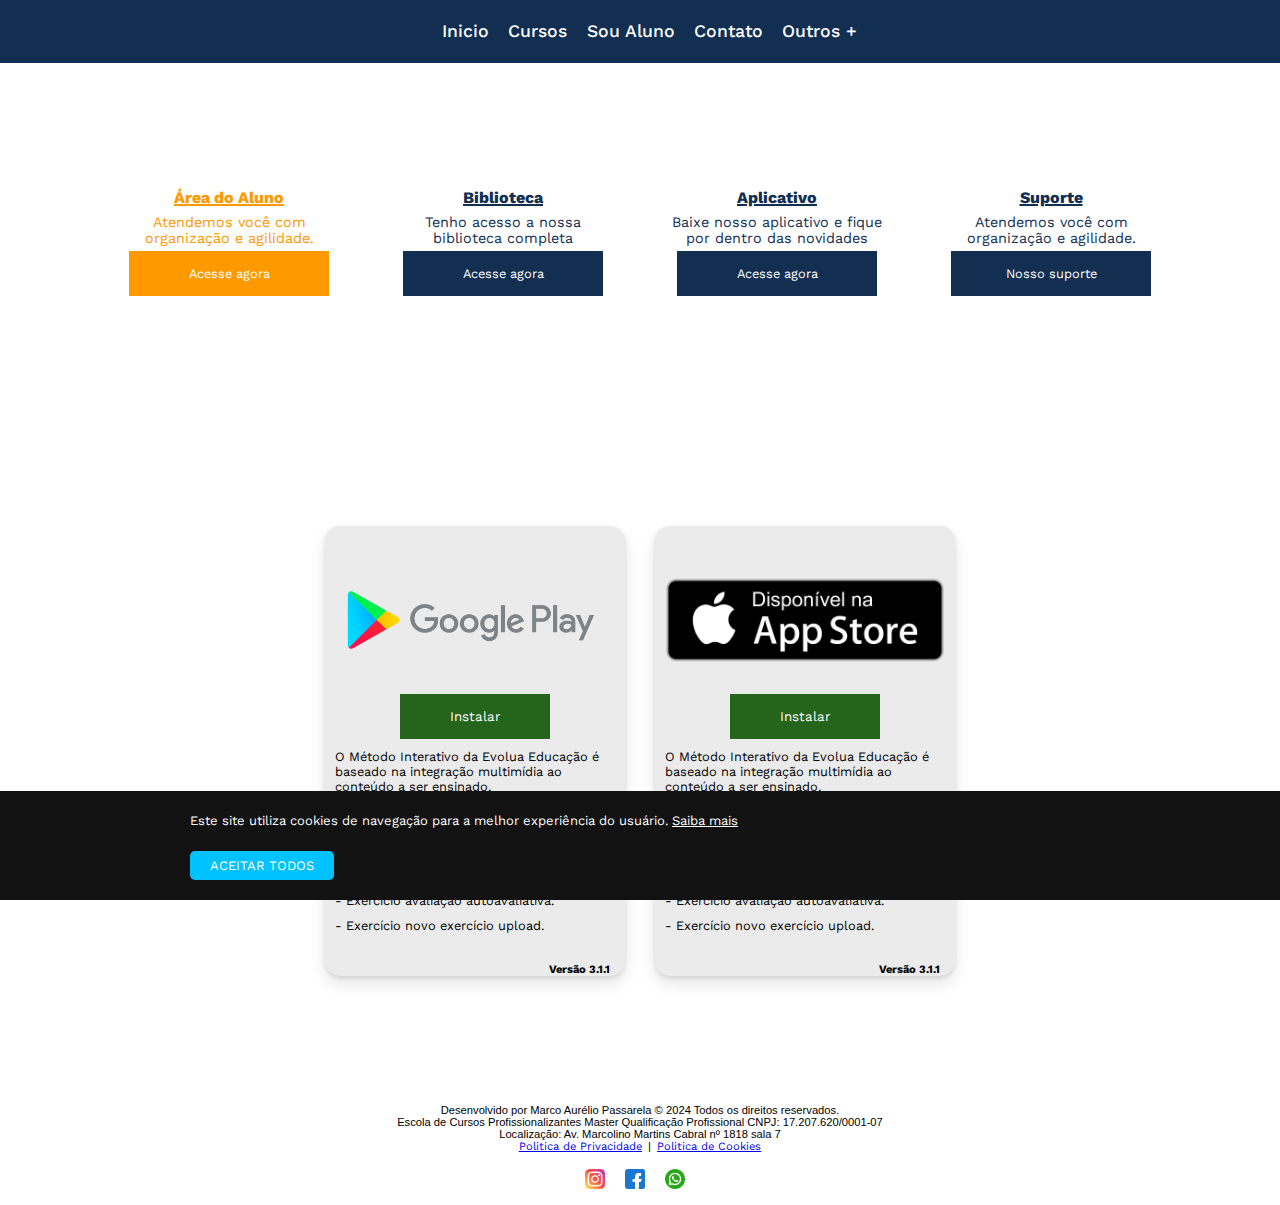
==== aplicativos.html @ 08bdf58b "Update for app" ====
<!DOCTYPE html>
<html lang="pt-br">

<head>
    <meta charset="UTF-8">
    <meta http-equiv="X-UA-Compatible" content="IE=edge">
    <meta name="viewport" content="width=device-width, initial-scale=1.0">
    <title>Polytech Cursos Profissionalizantes</title>
    <link rel="stylesheet" href="style.css">
    <link rel="stylesheet" href="https://cdnjs.cloudflare.com/ajax/libs/font-awesome/6.5.1/css/all.min.css"
        integrity="sha512-DTOQO9RWCH3ppGqcWaEA1BIZOC6xxalwEsw9c2QQeAIftl+Vegovlnee1c9QX4TctnWMn13TZye+giMm8e2LwA=="
        crossorigin="anonymous" referrerpolicy="no-referrer" />
    <link rel="icon" href="/img/Logo Master.png">
    <link rel="preconnect" href="https://fonts.googleapis.com">
    <link rel="preconnect" href="https://fonts.gstatic.com" crossorigin>
    <link href="https://fonts.googleapis.com/css2?family=Work+Sans:wght@300;400&display=swap" rel="stylesheet">
</head>

<body>
    <div id="menu">
        <a href="/index.html"><span>Inicio</span></a>
        <a href="/cursos.html"><span>Cursos</span></a>
        <a href="https://app3.evoluaeducacao.com.br/Login"><span class="student">Sou Aluno</span></a>
        <a href="#"><span>Contato</span></a>
        <a href="#" id="outrosLink"><span>Outros +</span></a>
    </div>
    <div id="menu2">
        <a href="#"><span>Contato Recepção</span></a>
        <a href="#"><span>Suporte ao Aluno</span></a>
        <a href="#"><span>Sobre nosso método</span></a>
        <a href="#"><span>Nosso Aplicativo</span></a>
    </div>
    <div class="navegation">
        <div class="box">
            <div class="box1">
                <i class="fa-solid fa-user"></i>
                <p>Área do Aluno</p><br>
                <h4>Atendemos você com organização e agilidade.</h4>
                <a href="https://app2.evoluaeducacao.com.br/Login"><button class="btn">Acesse agora</button></a>
            </div>
            <div class="box2">
                <i class="fa-solid fa-book"></i>
                <p>Biblioteca</p><br>
                <h4>Tenho acesso a nossa biblioteca completa</h4>
                <button class="btn2">Acesse agora</button>
            </div>
            <div class="box3">
                <i class="fa-solid fa-mobile-screen-button"></i>
                <p>Aplicativo</p><br>
                <h4>Baixe nosso aplicativo e fique por dentro das novidades</h4>
                <a href="aplicativos.html"><button class="btn3">Acesse agora</button></a>
            </div>
            <div class="box4">
                <i class="fa-solid fa-headset"></i>
                <p>Suporte</p><br>
                <h4>Atendemos você com organização e agilidade.</h4>
                <button class="btn4">Nosso suporte</button>
            </div>
        </div>
    </div>

    <div id="apps">
        <div class="android">
            <img src="img/app_store.png" width="250px">
            <a href="https://play.google.com/store/apps/details?id=com.appavaenter.evolua"><button id="btn_android">Instalar</button></a>
            <li>O Método Interativo da Evolua Educação é baseado na integração multimídia ao conteúdo a ser ensinado.</li>
            <h4>O que há de novo:</h4>
            <li>- Exercício resposta aberta.</li>
            <li>- Exercício avaliação dissertativa.</li>
            <li>- Exercício avaliação autoavaliativa.</li>
            <li>- Exercício novo exercício upload.</li>
            <h3>Versão 3.1.1</h3>
        </div>
        <div class="iphone">
            <img src="img/apple_store.png" width="300px">
            <a href="https://apps.apple.com/br/app/evolua-educa%C3%A7%C3%A3o/id1505819175"><button id="btn_iphone">Instalar</button></a>
            <li>O Método Interativo da Evolua Educação é baseado na integração multimídia ao conteúdo a ser ensinado.</li>
            <h4>Novidades:</h4>
            <li>- Exercício resposta aberta.</li>
            <li>- Exercício avaliação dissertativa.</li>
            <li>- Exercício avaliação autoavaliativa.</li>
            <li>- Exercício novo exercício upload.</li>
            <h3>Versão 3.1.1</h3>
        </div>
    </div>

    <div id="baseboard">
        <div class="rodape">
            <li>Desenvolvido por Marco Aurélio Passarela © 2024 Todos os direitos reservados.</li>
            <li>Escola de Cursos Profissionalizantes Master Qualificação Profissional CNPJ: 17.207.620/0001-07</li>
            <li>Localização: Av. Marcolino Martins Cabral nº 1818 sala 7</li>
            <li><a href="/politica-de-privacidade.html">Politica de Privacidade</a>&nbsp | &nbsp<a href="#">Politica de Cookies</a></li>
        </div>
    </div>
    <div id="social-midia">
        <a href="https://www.instagram.com/master_tubarao/" target="_blank"><img src="img/logo_instagram.png"
                width="20px" height="20px" alt="instagram"></a>
        <a href="https://www.facebook.com/pages/Master-Qualifica%C3%A7%C3%A3o-Profissional/663264930428220"
            target="_blank"><img src="img/facebook.png" width="20px" height="20px" alt="facebook"></a>
        <a href="https://api.whatsapp.com/send?phone=554836325253&text=Ol%C3%A1,%20Bem-vindo%20a%20escola%20*Master%20Qualifica%C3%A7%C3%A3o%20Profissional*,%20%C3%A9%20um%20prazer%20ter%20voc%C3%AA%20aqui%20conosco,%20creio%20que%20voc%C3%AA%20tenha%20vindo%20atrav%C3%A9s%20do%20nosso%20site,%20no%20que%20podemos%20lhe%20ajudar?"
            target="_blank"><img src="img/whatsapp.png" width="20px" height="20px" alt="whatsapp"></a>
    </div>
    <div id="cookie-notification" class="CookieMessage" style="display: none;">
        <div class="CookieMessage-content">
            <p>Este site utiliza cookies de navegação para a melhor experiência do usuário. <a
                    href="https://exemplo/politicas-de-privacidade">Saiba mais</a></p>
            <p><a id="cookie-notification-close" class="CookieMessage-button" href="#">Aceitar Todos</a></p>
        </div>
    </div>
    <script src="index.js"></script>
</body>

</html>
---- style.css ----
:root{
    --color-black: rgb(0, 0, 0);
    --color-blue: #122f51;
    --color-white: #ffffff;
    --color-yellow: rgb(238, 255, 0);
    --color-yellow-2: rgb(243, 219, 0);
    --color-laranja: rgb(255, 153, 0);
}

*{
    margin: 0;
    padding: 0;
    font-family: "Work Sans",Arial,Helvetica,sans-serif;
}

#menu{
    background-color: var(--color-blue);
    height: 7vh;
    width: 100%;
    display: flex;
    justify-content: center;
    align-items: center;
    z-index: 2;
}

#menu a{
    color: var(--color-white);
    margin-left: 1.5%;
    font-size: 1.1rem;
    text-decoration: none;
    font-family: 'DM Sans', sans-serif;
    font-weight: 500;
    z-index: 2;
}
#menu a:hover{
  text-decoration: underline;
}
@media screen and (max-width: 770px) {
    #menu span{
        font-size: 1rem;
    }
}

.student{
    color: var(--color-white);
    transition: background-color 0.2s ease, color 0.2s ease;
    animation: trocarCores 1s infinite alternate;
}

@keyframes trocarCores {
  0%, 100% {
    color: white;
  }
  50% {
    color: rgb(238, 255, 0);
  }
}

.student:hover{
  text-decoration: underline var(--color-yellow);
}

#menu2 {
    display: none;
    overflow: hidden;
    height: 0;
    opacity: 0;
    transition: height 1s ease, opacity 1s ease;
    z-index: 2;
}
@media screen and (max-width: 770px) {
    #menu2 span{
        font-size: 0.8rem;
        display: flex;
        justify-content: center;
        align-items: center;
        text-align: center;
    }
}


#menu2.ativo {
    background-color: var(--color-blue);
    height: 5vh;
    display: flex;
    justify-content: center;
    align-items: center;
    opacity: 1;
    z-index: 2;
    position: absolute;
    width: 100%;
}
@media screen and (max-width: 770px) {
    #menu2.ativo{
        /*TERMINAR*/
    }
}

#menu2 span:hover{
  text-decoration: underline;
}

#menu2 a{
  margin-left: 1.5%;
  text-decoration: none;
  font-family: 'DM Sans', sans-serif;
  color: var(--color-white);
  z-index: 2;
}

#container{
  width: 100%;
  height: 80vh;
  margin: 0;
  padding: 0;
  display: flex;
  z-index: 1;
}
@media screen and (max-width: 770px) {
    #container{
        display: flex;
        height: 30vh;
    }
}

#container video{
  position: absolute;
  width: 100%;
  height: 80%;
  object-fit: cover;
  z-index: 1;
}
@media screen and (max-width: 770px) {
    #container video{
        position: absolute;
        width: 100%;
        height: 30vh;
    }
}

.navegation{
  width: 100%;
  height: 50vh;
  /*background-color: rgb(197, 197, 197); */
  display: flex;
  justify-content: center;
  align-items: center;
}
@media screen and (max-width: 770px) {
    .navegation{
        width: 100%;     
    }
}

.box{
  width: 1200px;
  height: 300px;
  /*background-color: red; */
  display: flex;
  justify-content: center;
  align-items: center;
}
@media screen and (max-width: 770px) {
    .box{
        width: 100%;
        flex-direction: column;
        margin-top: 120%;
    }
}

.box1{
  width: 250px;
  height: 250px;
  background-color: rgb(255, 255, 255);
}

.box i{
  font-size: 5rem;
  margin-top: 5%;
  color: var(--color-laranja); 
  display: flex;
  justify-content: center;
  align-items: center;
}
@media screen and (max-width: 770px) {
    .box1 i{
      /*Terminar*/
    }
}
@media screen and (max-width: 770px) {
    .box2 i{
      /*Terminar*/
    }
}
@media screen and (max-width: 770px) {
    .box3 i{
      /*Terminar*/
    }
}
@media screen and (max-width: 770px) {
    .box4 i{
      /*Terminar*/
    }
}
.box p{
  display: flex;
  justify-content: center;
  margin-top: 5%;
  color: var(--color-laranja);
  font-weight: 750;
  text-decoration: underline 2.2px;
}
.box h4{
  display: flex;
  justify-content: center;
  align-items: center;
  text-align: center;
  color: var(--color-laranja);
  font-size: 0.9rem;
  margin-top: -5%;
  margin-left: 5%;
  margin-right: 5%;
  font-weight: 400;
}
.box a{
  text-decoration: none;
}
.btn{
  display: flex;
  margin: auto;
  width: 80%;
  justify-content: center;
  height: 5vh;
  align-items: center;
  margin-top: 2%;
  background-color: var(--color-laranja);
  border: none;
  font-size: 0.8rem;
  color: var(--color-white);
}
.btn:hover{
  cursor: pointer;
  box-shadow: 2px 2px 2px black;
  transform: scale(1.1);
  transition: 0.6s ease;
}
.btn2:hover{
  cursor: pointer;
  box-shadow: 2px 2px 2px black;
  transform: scale(1.1);
  transition: 0.6s ease;
}
.btn3:hover{
  cursor: pointer;
  box-shadow: 2px 2px 2px black;
  transform: scale(1.1);
  transition: 0.6s ease;
}
.btn4:hover{
  cursor: pointer;
  box-shadow: 2px 2px 2px black;
  transform: scale(1.1);
  transition: 0.6s ease;
}

.box2{
  width: 250px;
  height: 250px;
  background-color: rgb(255, 255, 255);
  margin-left: 2%;
}
.box2 i{
  color: var(--color-blue);
  font-size: 5rem;
}
.box2 p{
  color: var(--color-blue);
}
.box2 h4{
  color: var(--color-blue);
}
.btn2{
  display: flex;
  margin: auto;
  width: 80%;
  justify-content: center;
  height: 5vh;
  align-items: center;
  margin-top: 2%;
  background-color: var(--color-blue);
  border: none;
  font-size: 0.8rem;
  color: var(--color-white);
}

.box3{
  width: 250px;
  height: 250px;
  background-color: rgb(255, 255, 255);
  margin-left: 2%;
}
.btn3{
  display: flex;
  margin: auto;
  width: 80%;
  justify-content: center;
  height: 5vh;
  align-items: center;
  margin-top: 2%;
  background-color: var(--color-blue);
  border: none;
  font-size: 0.8rem;
  color: var(--color-white);
}
.btn4{
  display: flex;
  margin: auto;
  width: 80%;
  justify-content: center;
  height: 5vh;
  align-items: center;
  margin-top: 2%;
  background-color: var(--color-blue);
  border: none;
  font-size: 0.8rem;
  color: var(--color-white);
}

.box3 i{
  color: var(--color-blue);
}
.box3 p{
  color: var(--color-blue);
}
.box3 h4{
  color: var(--color-blue);
}

.box4{
  width: 250px;
  height: 250px;
  background-color: rgb(255, 255, 255);
  margin-left: 2%;
}
.box4 i{
  color: var(--color-blue);
}
.box4 p{
  color: var(--color-blue);
}
.box4 h4{
  color: var(--color-blue);
}

.home{
  display: flex;
  width: 100%;
  height: 5vh;
  justify-content: center;
  align-items: center;
}

.home p{
  font-size: 2rem;
}

.home2{
  display: flex;
  justify-content: center;
  align-items: center;
  margin-top: 1%;
}
@media screen and (max-width: 770px) {
    .home p{
      font-size: 1.5rem;
      text-align: center;
      margin-top: 30%;
      margin-top: 250%;
    }
}
@media screen and (max-width: 770px) {
    .home2{
      margin-top: 130%;
      width: 100%;      
    }
}
@media screen and (max-width: 770px) {
    .home2 p{
      font-size: 1.1rem;
      width: 80%;
      text-align: center;
    }
}

#carrossel{
  margin-top: 7%;
  background-color: red;
  width: 100%;
  height: 50vh;
  display: flex;
  justify-content: center;
  align-items: center;
}

.imgs{
  width: 1000px;
  height: 350px;
  background-color: black;
  display: flex;
  justify-content: center;
  align-items: center;
}

.img1{
  width: 250px;
  height: 250px;
  background-color: blue;
}
.img2{
  width: 250px;
  height: 250px;
  background-color: rgb(52, 52, 53);
  margin-left: 3%;
}
.img3{
  width: 250px;
  height: 250px;;
  background-color: rgb(6, 160, 160);
  margin-left: 3%;
}
@media screen and (max-width: 770px) {
    #carrossel{
      width: 80%;
      height: 25vh;
      display: flex;
      justify-content: center;
      align-items: center;
      margin: auto;
    }
}
@media screen and (max-width: 770px) {
    .img1, .img2, .img3{
      width: 150px;
      height: 100px;
    }
}
@media screen and (max-width: 770px) {
    .imgs{
      width: 90%;
      height: 20vh;
    }
}

#baseboard{
  width: 100%;
  height: 5vh;
  background-color: rgb(255, 255, 255);
}

.rodape{
  margin-top: 10px;
}
 
.rodape li{
  list-style: none;
  display: flex;
  justify-content: center;
  text-align: center;
  font-size: 0.7rem;
  font-family: Arial, Helvetica, sans-serif;
}

#social-midia{
  width: 100%;
  height: 4vh;
  display: flex;
  justify-content: center;
  margin-top: 20px;
}

#social-midia a{
  width: 40px;
  height: 1px;
}

#social-midia img{
  margin: 0 5px;
  
}
@media screen and (max-width: 770px) {
    #social-midia{
      margin-top: 10%;
    }
}

.CookieMessage {
    position: fixed;
    bottom: 0;
    left: 0;
    right: 0;
    background: #121212;
    z-index: 999;
    display: none;
  }
  
  .CookieMessage-content {
    color: white;
    max-width: 900px;
    margin: 0 auto;
    padding: 20px 20px 0 20px;
    font-family: sans-serif;
    line-height: 1.5;
    font-size: 13px;
  }
  .CookieMessage-content a{
    color: white;
  }
  .CookieMessage-content p{
    margin: 0 0 20px 0;
  }
  
  .CookieMessage-button {
    background: #00C2FF;
    display: inline-block;
    text-decoration: none;
    padding: 5px 20px;
    border-radius: 5px;
    text-transform: uppercase;
  
  }
  .CookieMessage-button:hover{
    background: #5cd9ff;
  }

#privacy{
  width: 80%;
  height: 300vh;
  margin: auto;
}
#privacy h2{
  font-size: 1.3rem; 
  right: 10%;
  margin-left: 10px;
}
#privacy li{
  font-size: 0.9rem;
  list-style: none;
  width: 50%;
  text-align: justify;
  margin-left: 10px;
}

.politica{
  width: 40%;
  height: 295vh;
  float: right;
}

.politica h1{
  margin-left: 20px;
  margin-bottom: 20px;
}

.politica a{
  height: 1vh;
  text-decoration: none;
}

.politica span{
  font-size: 0.9rem;
  height: 1vh;
  margin-left: 20px;
  color: black;
  margin-bottom: 10px;
  display: flex;
}

.politica span:hover{
  text-decoration: underline;
}

#pacotes{
  width: 30%;
  height: 5vh;
  background-color: red;
  margin: auto;
}

#pacotes h1{
  text-align: center;
  font-family: "Work Sans",Arial,Helvetica,sans-serif;
}

.container{
  width: 85%;
  height: 1300px;
  background-color: black;
  margin: auto;
  margin-top: 1%;
}

.sub_container_line1{
  width: 100%;
  height: 40vh;
  background-color: red;
  margin-top: 2%;
  align-items: center;
  display: flex;
  justify-content: center;
}
.sub_container_line2{
  width: 100%;
  height: 40vh;
  background-color: rgb(43, 255, 0);
  margin-top: 2%;
  align-items: center;
  display: flex;
  justify-content: center;

}
.sub_container_line3{
  width: 100%;
  height: 40vh;
  background-color: rgb(43, 255, 0);
  margin-top: 2%;
  align-items: center;
  display: flex;
  justify-content: center;
}
.sub_container_line4{
  width: 100%;
  height: 40vh;
  background-color: rgb(4, 0, 255);
  margin-top: 2%;
  align-items: center;
  display: flex;
  justify-content: center;
}

.card1{
  width: 300px;
  height: 300px;
  background-color: blue;
  display: flex;
  border-radius: 15px;
  margin-left: 5px;
  margin-right: 5px;
}
.card2{
  width: 300px;
  height: 300px;
  background-color: rgb(0, 225, 255);
  display: flex;
  border-radius: 15px;
  margin-left: 5px;
  margin-right: 5px;
}
.card3{
  width: 300px;
  height: 300px;
  background-color: rgb(255, 230, 0);
  display: flex;
  border-radius: 15px;
  margin-left: 5px;
  margin-right: 5px;
}
.card4{
  width: 300px;
  height: 300px;
  background-color: rgb(0, 255, 13);
  display: flex;
  border-radius: 15px;
  margin-left: 5px;
  margin-right: 5px;
}
.card5{
  width: 300px;
  height: 300px;
  background-color: rgb(7, 7, 7);
  display: flex;
  border-radius: 15px;
  margin-left: 5px;
  margin-right: 5px;
  color: blue;
}
.card6{
  width: 300px;
  height: 300px;
  background-color: rgb(212, 11, 11);
  display: flex;
  border-radius: 15px;
  margin-left: 5px;
  margin-right: 5px;
  color: blue;
}
.card7{
  width: 300px;
  height: 300px;
  background-color: rgb(7, 7, 7);
  display: flex;
  border-radius: 15px;
  margin-left: 5px;
  margin-right: 5px;
  color: blue;
}
.card8{
  width: 300px;
  height: 300px;
  background-color: rgb(255, 153, 0);
  display: flex;
  border-radius: 15px;
  margin-left: 5px;
  margin-right: 5px;
  color: blue;
}
.card9{
  width: 300px;
  height: 300px;
  background-color: rgb(0, 238, 255);
  display: flex;
  border-radius: 15px;
  margin-left: 5px;
  margin-right: 5px;
  color: blue;
}

#apps{
  width: 100%;
  height: 50vh;
  margin-bottom: 10%;
  margin-top: 1%;
  display: flex;
  justify-content: center;
  align-items: center;
}

.android{
  width: 300px;
  height: 450px;
  margin-left: 15px;
  margin-right: 15px;
  box-shadow: 0 2px 4px rgb(0 0 0 / 10%), 0 8px 16px rgb(0 0 0 / 10%);
  background-color: rgb(235, 235, 235);
  border-radius: 15px;
  transform: scale(1);
  transition: transform 0.3s ease;
}

.iphone{
  width: 300px;
  height: 450px;
  margin-left: 15px;
  margin-right: 15px;
  box-shadow: 0 2px 4px rgb(0 0 0 / 10%), 0 8px 16px rgb(0 0 0 / 10%);
  background-color: rgb(235, 235, 235);
  border-radius: 15px;
  transform: scale(1);
  transition: transform 0.3s ease;
}

.android:hover{
  transform: scale(1.1);
}

.iphone:hover{
  transform: scale(1.1);
}

.android img{
  margin-top: 8%;
  margin-left: 7%;
}

.iphone img{
  margin-top: 16%;
}

#btn_android{
  width: 150px;
  height: 5vh;
  cursor: pointer;
  background-color: rgb(36, 100, 27);
  color: white;
  border: none;
}

#btn_iphone{
  width: 150px;
  height: 5vh;
  cursor: pointer;
  background-color: rgb(36, 100, 27);
  color: white;
  border: none;
}

#btn_android:hover{
  background-color: rgb(25, 77, 18);
}

#btn_iphone:hover{
  background-color: rgb(25, 77, 18);
}

.android a{
  display: flex;
  justify-content: center;
  align-items: center;
  text-decoration: none;
  background-color: black;
  width: 150px;
  margin: auto;
}

.iphone a{
  display: flex;
  justify-content: center;
  align-items: center;
  text-decoration: none;
  background-color: black;
  width: 150px;
  margin: auto;
  margin-top: 8%;
}

.android li{
  font-size: 0.8rem;
  list-style: none;
  width: 90%;
  margin-top: 10px;
  margin-left: 10px;
}
.android h3{
  font-size: 0.7rem;
  margin-top: 30px;
  text-align: right;
  margin-right: 15px;
}
.android h4{
  margin-left: 10px;
  margin-top: 20px;
}

.iphone li{
  font-size: 0.8rem;
  list-style: none;
  width: 90%;
  margin-top: 10px;
  margin-left: 10px;
}
.iphone h3{
  font-size: 0.7rem;
  margin-top: 30px;
  text-align: right;
  margin-right: 15px;
}
.iphone h4{
  margin-left: 10px;
  margin-top: 20px;
}
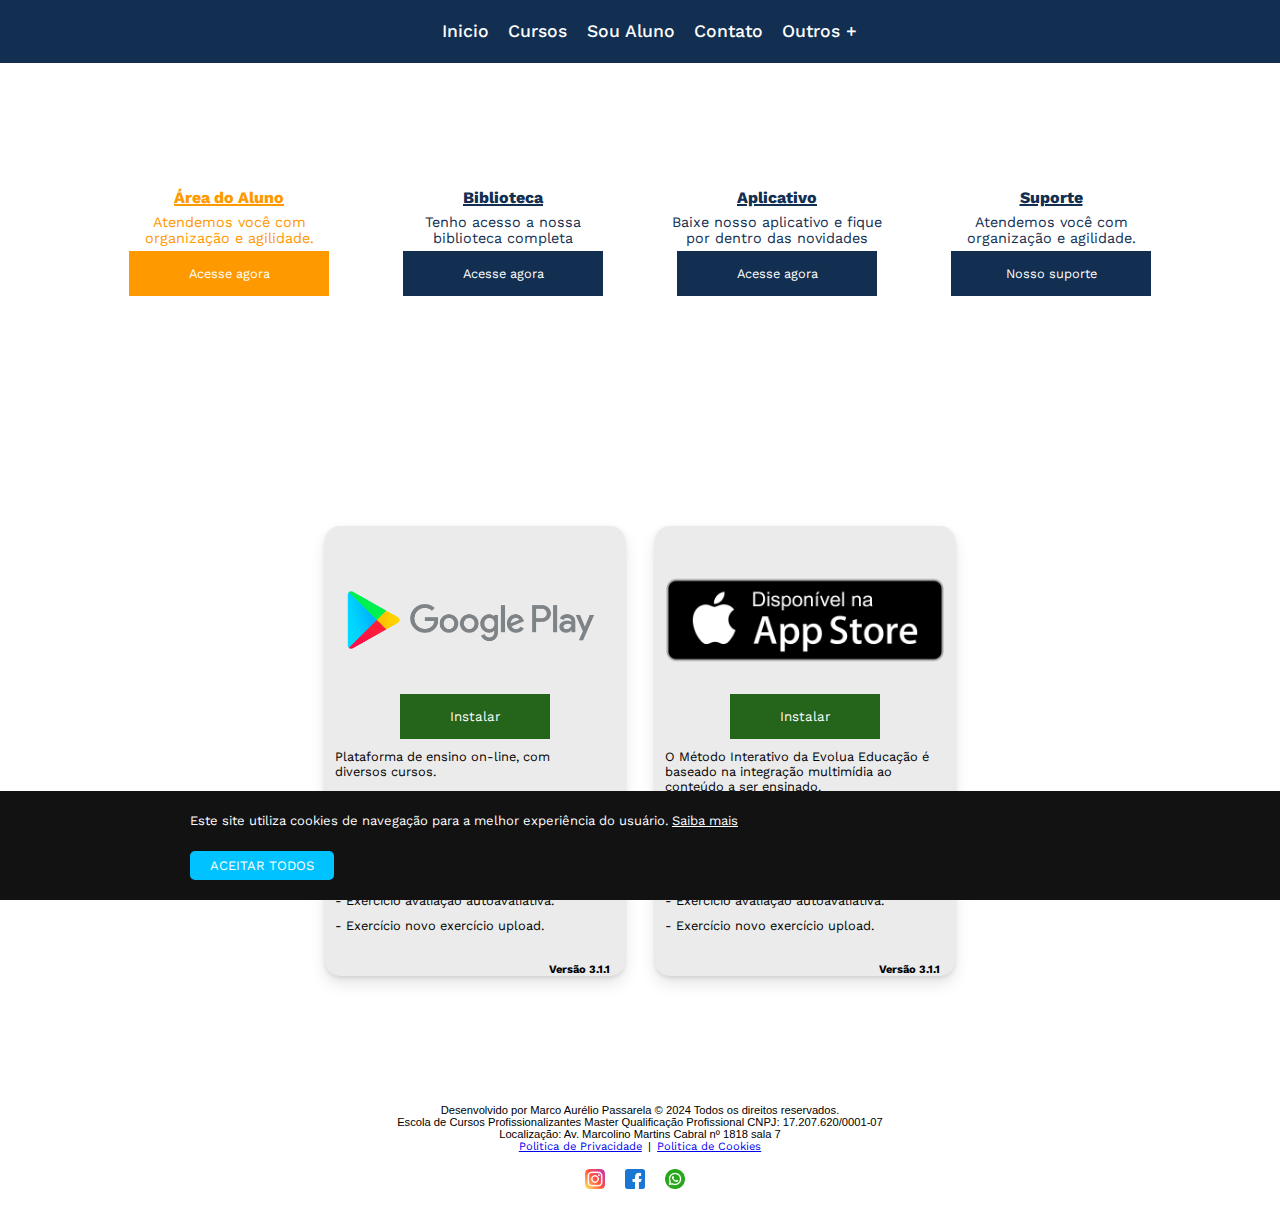
==== commit fe166dd4: "Update for pag aplicativos" ====
--- a/aplicativos.html
+++ b/aplicativos.html
@@ -63,7 +63,7 @@
         <div class="android">
             <img src="img/app_store.png" width="250px">
             <a href="https://play.google.com/store/apps/details?id=com.appavaenter.evolua"><button id="btn_android">Instalar</button></a>
-            <li>O Método Interativo da Evolua Educação é baseado na integração multimídia ao conteúdo a ser ensinado.</li>
+            <li>Plataforma de ensino on-line, com diversos cursos.</li>
             <h4>O que há de novo:</h4>
             <li>- Exercício resposta aberta.</li>
             <li>- Exercício avaliação dissertativa.</li>
--- a/style.css
+++ b/style.css
@@ -837,7 +837,7 @@
 }
 .android h4{
   margin-left: 10px;
-  margin-top: 20px;
+  margin-top: 35px;
 }
 
 .iphone li{
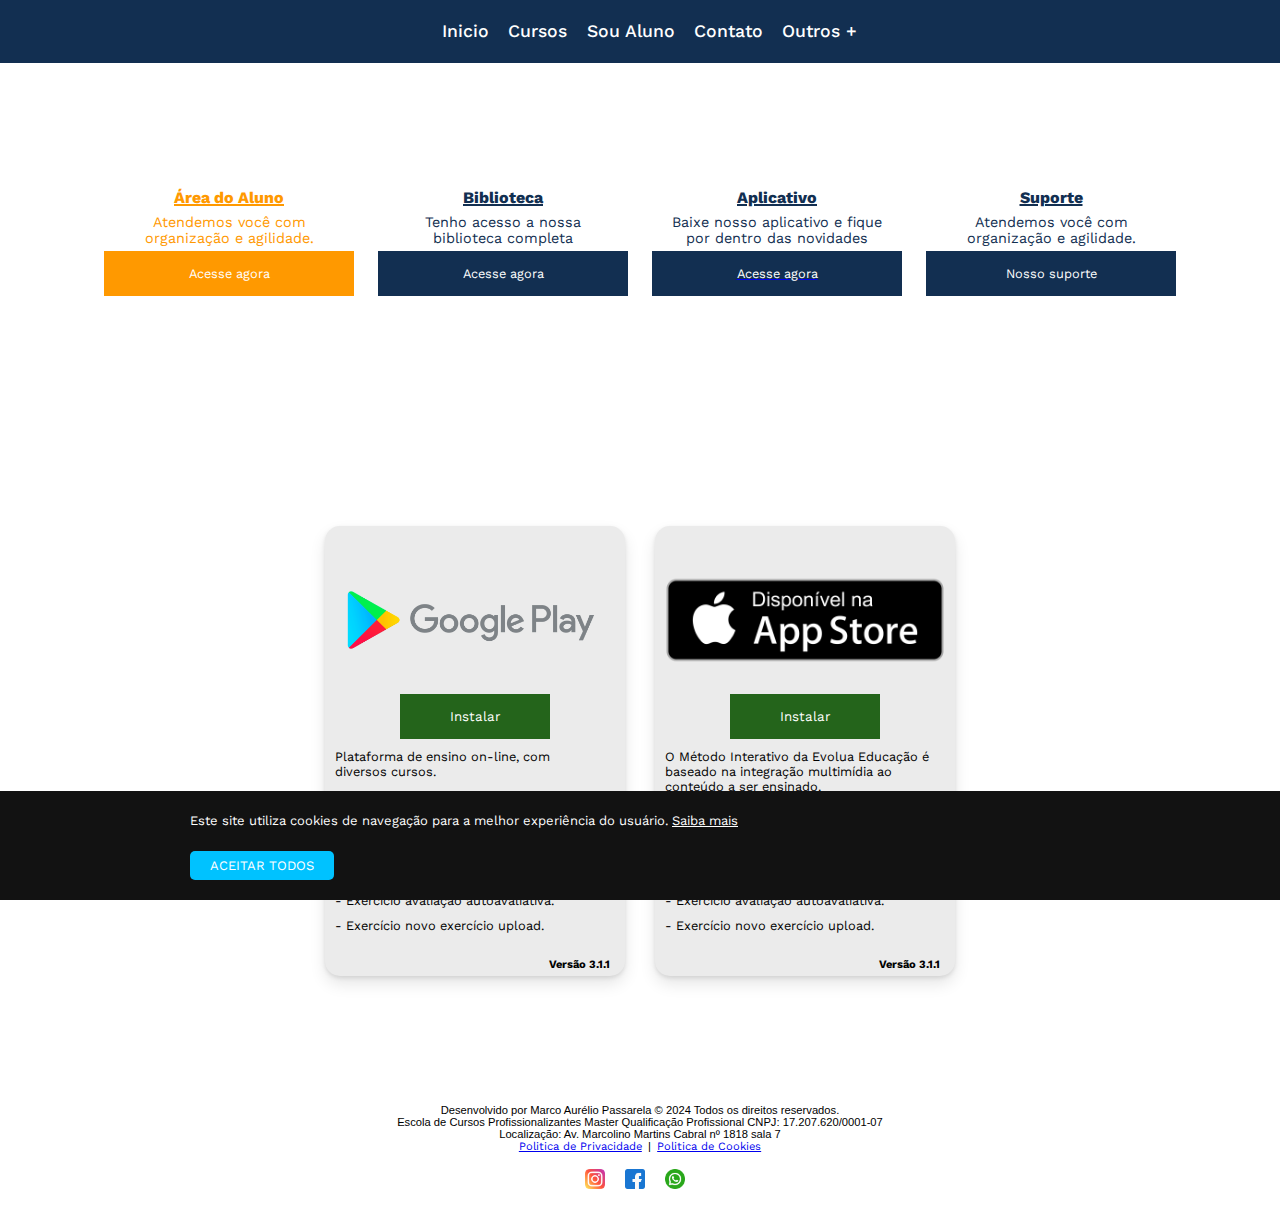
==== commit a57f0eb3: "Create pags" ====
--- a/aplicativos.html
+++ b/aplicativos.html
@@ -28,7 +28,7 @@
         <a href="#"><span>Contato Recepção</span></a>
         <a href="#"><span>Suporte ao Aluno</span></a>
         <a href="#"><span>Sobre nosso método</span></a>
-        <a href="#"><span>Nosso Aplicativo</span></a>
+        <a href="/aplicativos.html"><span>Nosso Aplicativo</span></a>
     </div>
     <div class="navegation">
         <div class="box">
--- a/style.css
+++ b/style.css
@@ -182,6 +182,7 @@
   justify-content: center;
   align-items: center;
 }
+
 @media screen and (max-width: 770px) {
     .box1 i{
       /*Terminar*/
@@ -222,13 +223,13 @@
   margin-right: 5%;
   font-weight: 400;
 }
-.box a{
+.box1 a{
   text-decoration: none;
 }
 .btn{
   display: flex;
   margin: auto;
-  width: 80%;
+  width: 100%;
   justify-content: center;
   height: 5vh;
   align-items: center;
@@ -282,7 +283,7 @@
 .btn2{
   display: flex;
   margin: auto;
-  width: 80%;
+  width: 100%;
   justify-content: center;
   height: 5vh;
   align-items: center;
@@ -291,6 +292,7 @@
   border: none;
   font-size: 0.8rem;
   color: var(--color-white);
+  text-decoration: none;
 }
 
 .box3{
@@ -302,7 +304,7 @@
 .btn3{
   display: flex;
   margin: auto;
-  width: 80%;
+  width: 100%;
   justify-content: center;
   height: 5vh;
   align-items: center;
@@ -311,11 +313,12 @@
   border: none;
   font-size: 0.8rem;
   color: var(--color-white);
+  text-decoration: none;
 }
 .btn4{
   display: flex;
   margin: auto;
-  width: 80%;
+  width: 100%;
   justify-content: center;
   height: 5vh;
   align-items: center;
@@ -324,6 +327,7 @@
   border: none;
   font-size: 0.8rem;
   color: var(--color-white);
+  text-decoration: none;
 }
 
 .box3 i{
@@ -831,7 +835,7 @@
 }
 .android h3{
   font-size: 0.7rem;
-  margin-top: 30px;
+  margin-top: 25px;
   text-align: right;
   margin-right: 15px;
 }
@@ -849,7 +853,7 @@
 }
 .iphone h3{
   font-size: 0.7rem;
-  margin-top: 30px;
+  margin-top: 25px;
   text-align: right;
   margin-right: 15px;
 }
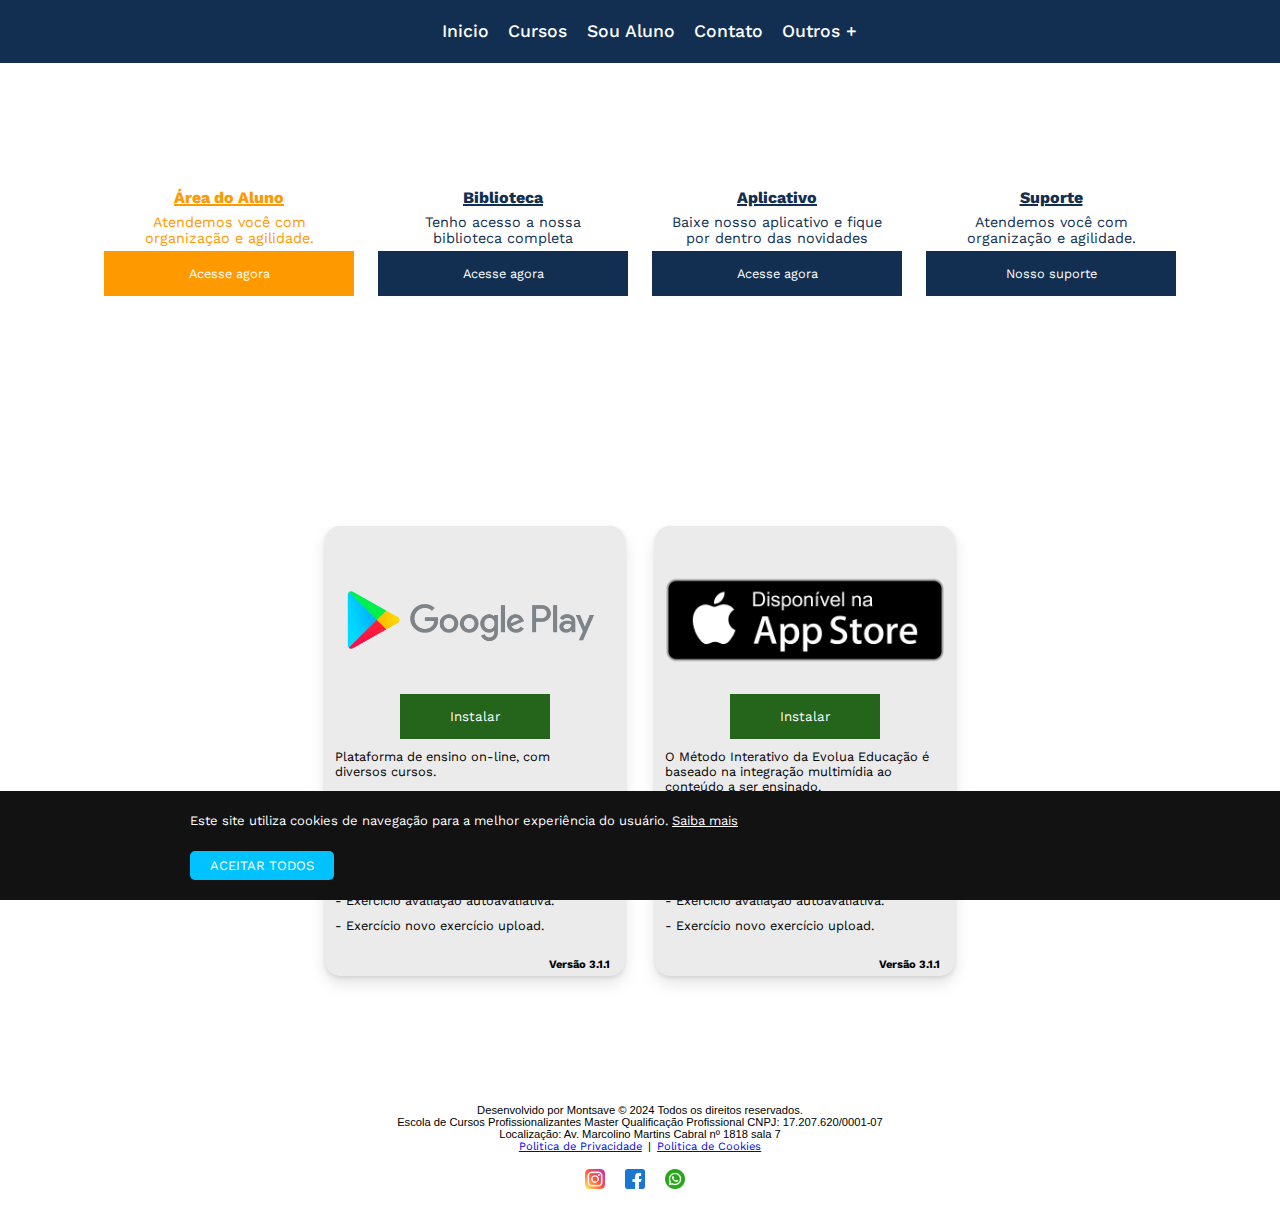
==== commit 7939cd18: "Update for pags" ====
--- a/aplicativos.html
+++ b/aplicativos.html
@@ -28,7 +28,7 @@
         <a href="#"><span>Contato Recepção</span></a>
         <a href="#"><span>Suporte ao Aluno</span></a>
         <a href="#"><span>Sobre nosso método</span></a>
-        <a href="/aplicativos.html"><span>Nosso Aplicativo</span></a>
+        <a href="#"><span>Nosso Aplicativo</span></a>
     </div>
     <div class="navegation">
         <div class="box">
@@ -86,7 +86,7 @@
 
     <div id="baseboard">
         <div class="rodape">
-            <li>Desenvolvido por Marco Aurélio Passarela © 2024 Todos os direitos reservados.</li>
+            <li>Desenvolvido por Montsave © 2024 Todos os direitos reservados.</li>
             <li>Escola de Cursos Profissionalizantes Master Qualificação Profissional CNPJ: 17.207.620/0001-07</li>
             <li>Localização: Av. Marcolino Martins Cabral nº 1818 sala 7</li>
             <li><a href="/politica-de-privacidade.html">Politica de Privacidade</a>&nbsp | &nbsp<a href="#">Politica de Cookies</a></li>
--- a/style.css
+++ b/style.css
@@ -280,6 +280,9 @@
 .box2 h4{
   color: var(--color-blue);
 }
+.box2 a{
+  text-decoration: none;
+}
 .btn2{
   display: flex;
   margin: auto;
@@ -339,6 +342,9 @@
 .box3 h4{
   color: var(--color-blue);
 }
+.box3 a{
+  text-decoration: none;
+}
 
 .box4{
   width: 250px;
@@ -354,6 +360,9 @@
 }
 .box4 h4{
   color: var(--color-blue);
+}
+.box4 a{
+  text-decoration: none;
 }
 
 .home{
@@ -459,10 +468,12 @@
   width: 100%;
   height: 5vh;
   background-color: rgb(255, 255, 255);
+ 
 }
 
 .rodape{
   margin-top: 10px;
+  align-items: center;
 }
  
 .rodape li{
@@ -538,7 +549,7 @@
 
 #privacy{
   width: 80%;
-  height: 300vh;
+  height: 215vh;
   margin: auto;
 }
 #privacy h2{
@@ -556,7 +567,7 @@
 
 .politica{
   width: 40%;
-  height: 295vh;
+  height: 100vh;
   float: right;
 }
 
@@ -597,7 +608,7 @@
 
 .container{
   width: 85%;
-  height: 1300px;
+  height: 1550px;
   background-color: black;
   margin: auto;
   margin-top: 1%;
@@ -634,7 +645,7 @@
 .sub_container_line4{
   width: 100%;
   height: 40vh;
-  background-color: rgb(4, 0, 255);
+  background-color: rgb(43, 255, 0);
   margin-top: 2%;
   align-items: center;
   display: flex;
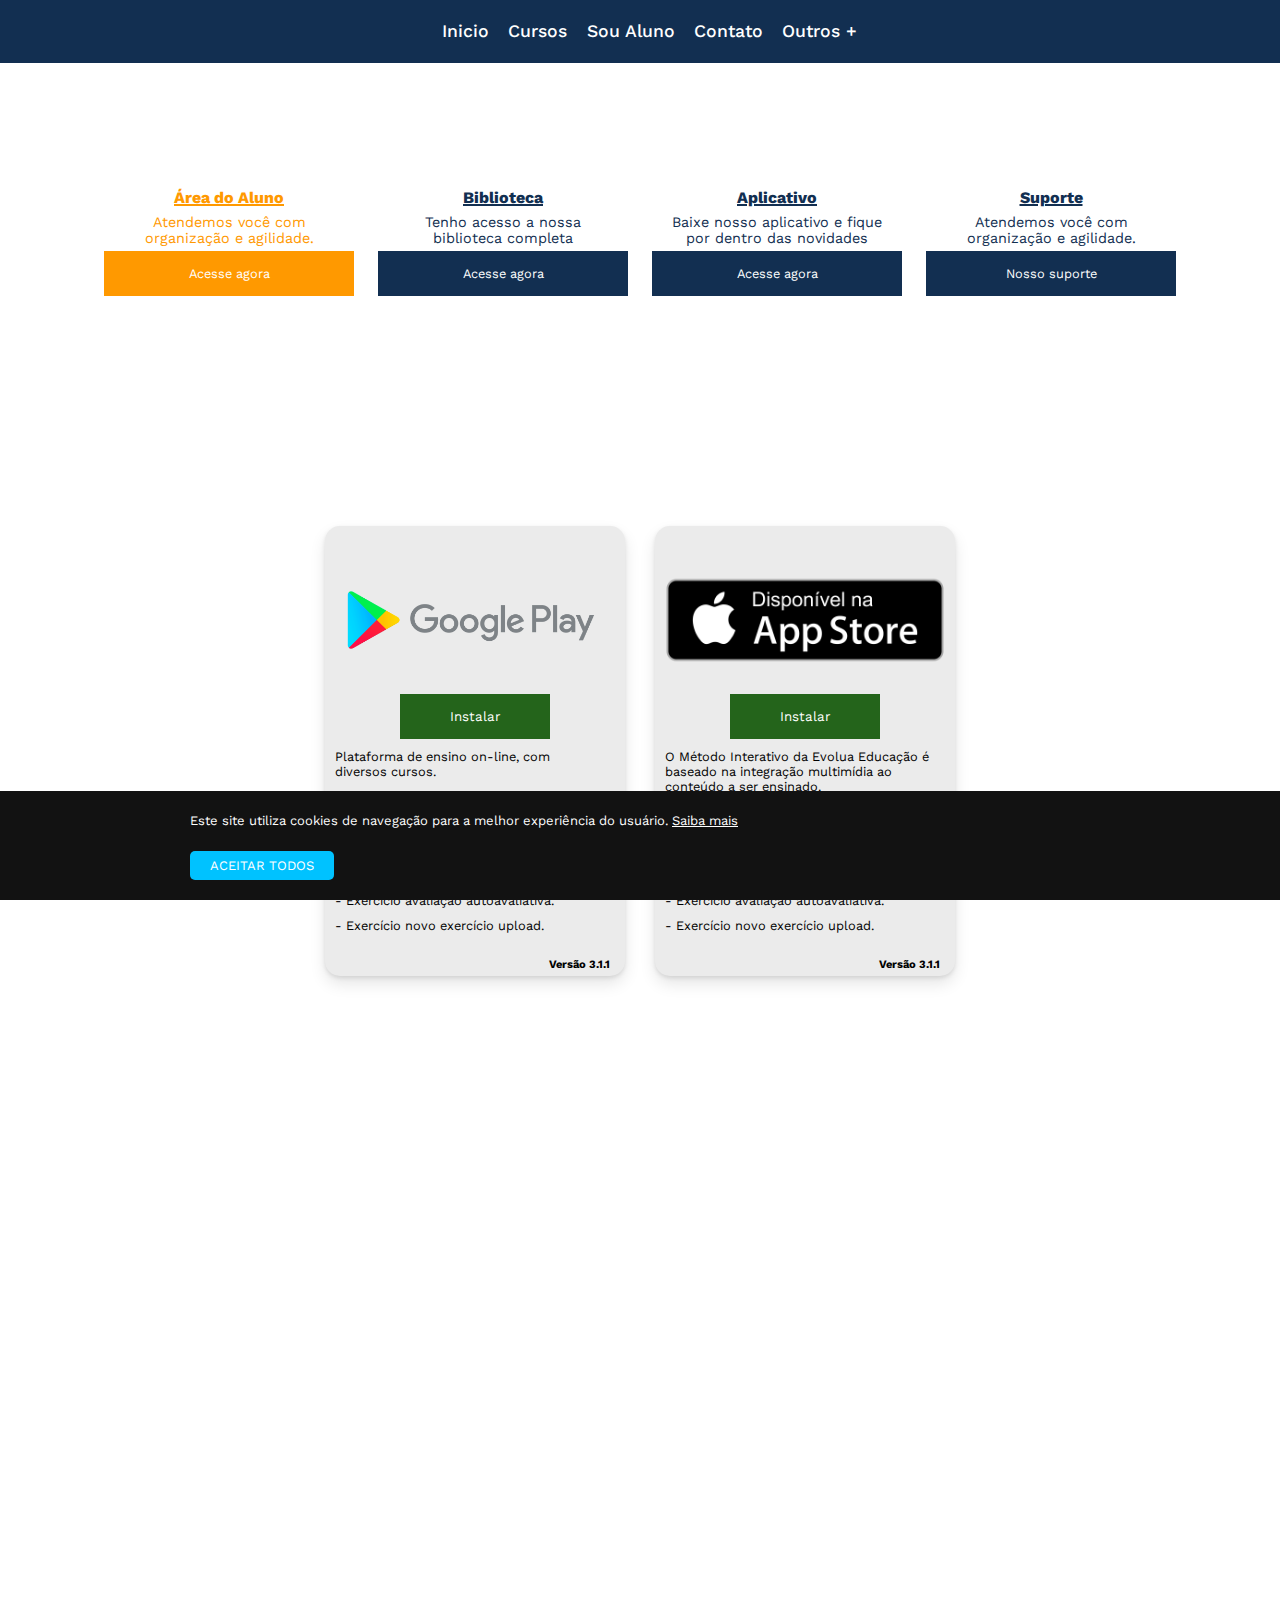
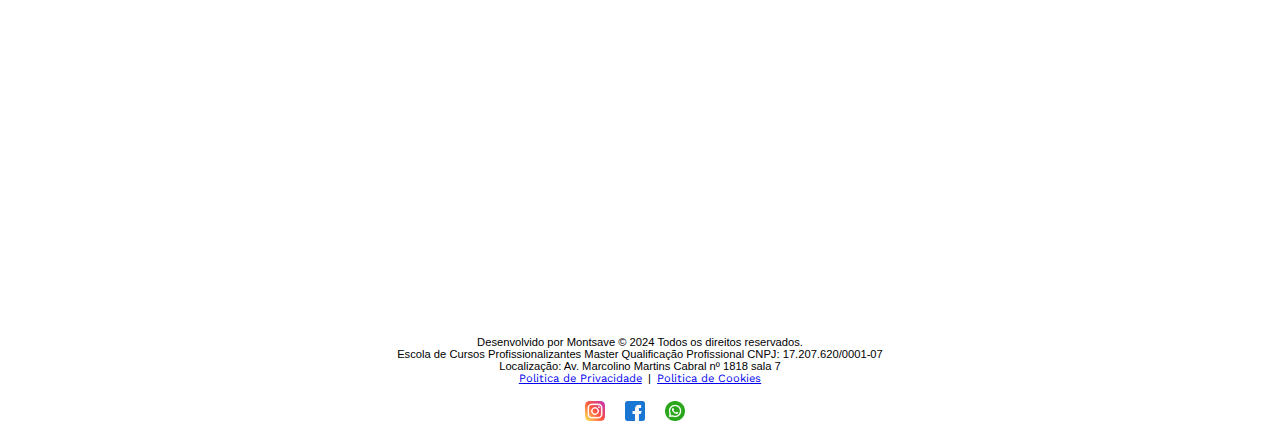
==== commit 5317f353: "Update for pag app" ====
--- a/aplicativos.html
+++ b/aplicativos.html
@@ -84,7 +84,7 @@
         </div>
     </div>
 
-    <div id="baseboard">
+    <div id="baseboard-app">
         <div class="rodape">
             <li>Desenvolvido por Montsave © 2024 Todos os direitos reservados.</li>
             <li>Escola de Cursos Profissionalizantes Master Qualificação Profissional CNPJ: 17.207.620/0001-07</li>
--- a/style.css
+++ b/style.css
@@ -871,4 +871,24 @@
 .iphone h4{
   margin-left: 10px;
   margin-top: 20px;
-}+}
+
+@media screen and (max-width: 770px) {
+    #apps{
+      flex-direction: column;
+      margin-top: 200%;
+    }
+}
+@media screen and (max-width: 770px) {
+    .iphone{
+      margin-top: 7%;
+    }
+}
+
+#baseboard-app{
+  width: 100%;
+  height: 5vh;
+  background-color: rgb(255, 255, 255);
+  margin-top: 75%;
+  align-items: center;
+}
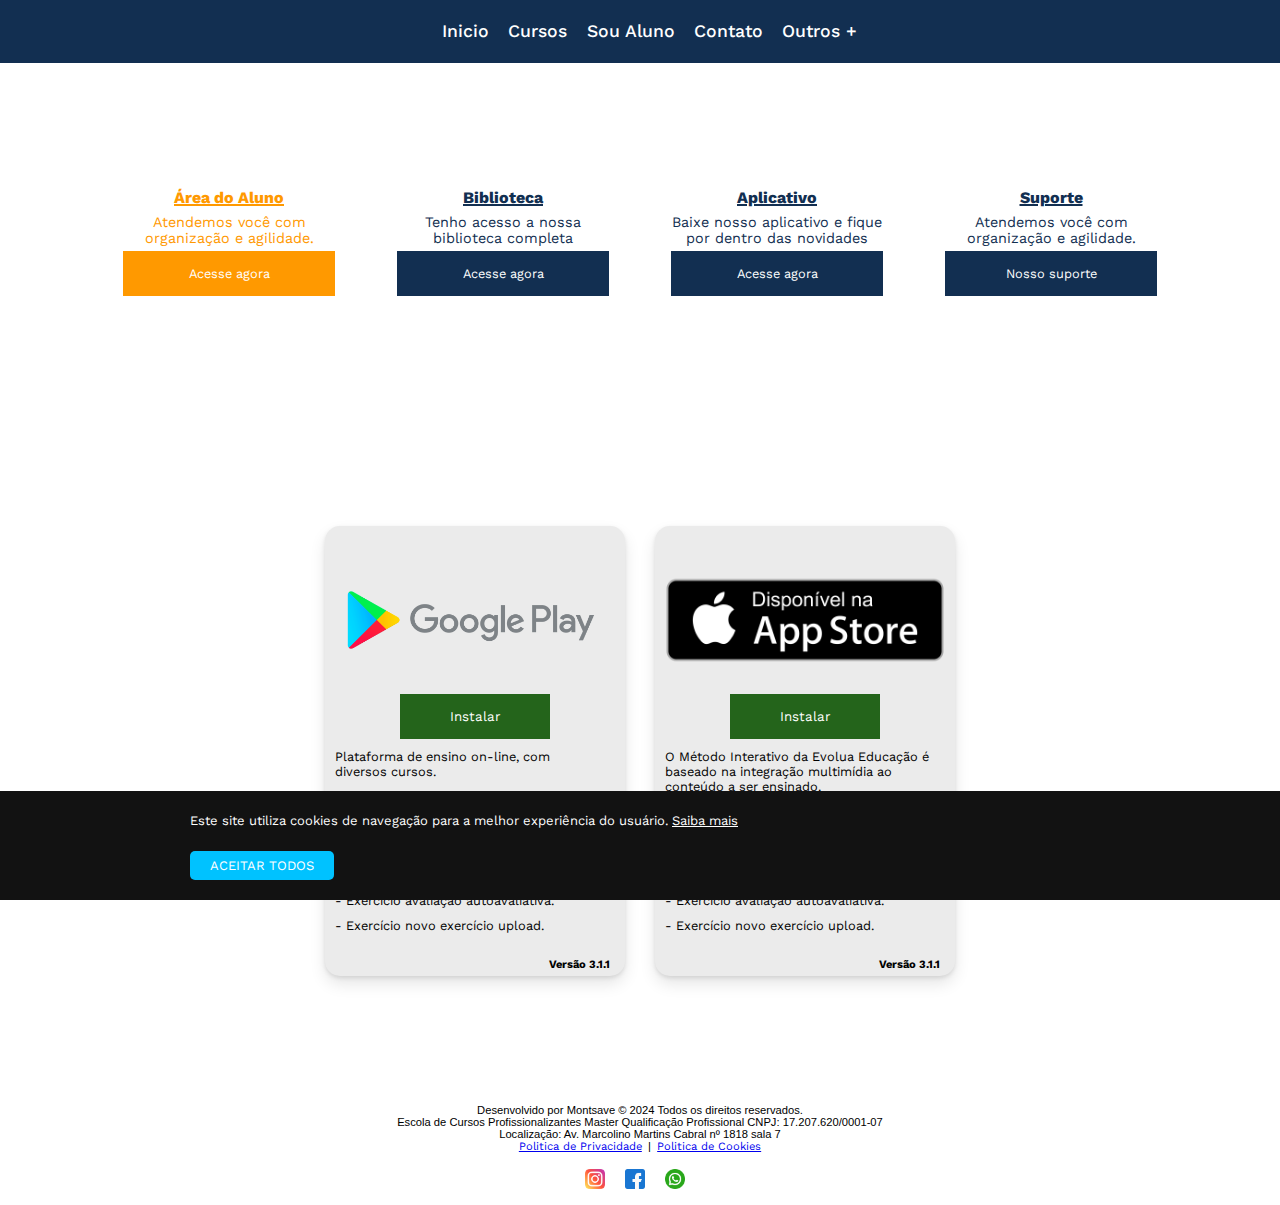
==== commit 477cf477: "Update links and for pags" ====
--- a/aplicativos.html
+++ b/aplicativos.html
@@ -42,7 +42,7 @@
                 <i class="fa-solid fa-book"></i>
                 <p>Biblioteca</p><br>
                 <h4>Tenho acesso a nossa biblioteca completa</h4>
-                <button class="btn2">Acesse agora</button>
+                <a href="/biblioteca.html"></a><button class="btn2">Acesse agora</button>
             </div>
             <div class="box3">
                 <i class="fa-solid fa-mobile-screen-button"></i>
@@ -54,7 +54,7 @@
                 <i class="fa-solid fa-headset"></i>
                 <p>Suporte</p><br>
                 <h4>Atendemos você com organização e agilidade.</h4>
-                <button class="btn4">Nosso suporte</button>
+                <a href="/suporte.html"></a><button class="btn4">Nosso suporte</button>
             </div>
         </div>
     </div>
--- a/style.css
+++ b/style.css
@@ -229,7 +229,7 @@
 .btn{
   display: flex;
   margin: auto;
-  width: 100%;
+  width: 85%;
   justify-content: center;
   height: 5vh;
   align-items: center;
@@ -286,7 +286,7 @@
 .btn2{
   display: flex;
   margin: auto;
-  width: 100%;
+  width: 85%;
   justify-content: center;
   height: 5vh;
   align-items: center;
@@ -307,7 +307,7 @@
 .btn3{
   display: flex;
   margin: auto;
-  width: 100%;
+  width: 85%;
   justify-content: center;
   height: 5vh;
   align-items: center;
@@ -321,7 +321,7 @@
 .btn4{
   display: flex;
   margin: auto;
-  width: 100%;
+  width: 85%;
   justify-content: center;
   height: 5vh;
   align-items: center;
@@ -472,7 +472,7 @@
 }
 
 .rodape{
-  margin-top: 10px;
+  margin-top: 2%;
   align-items: center;
 }
  
@@ -889,6 +889,11 @@
   width: 100%;
   height: 5vh;
   background-color: rgb(255, 255, 255);
-  margin-top: 75%;
-  align-items: center;
-}
+  align-items: center;
+}
+
+@media screen and (max-width: 770px) {
+  #baseboard-app{
+    margin-top: 75%;
+  }
+}
